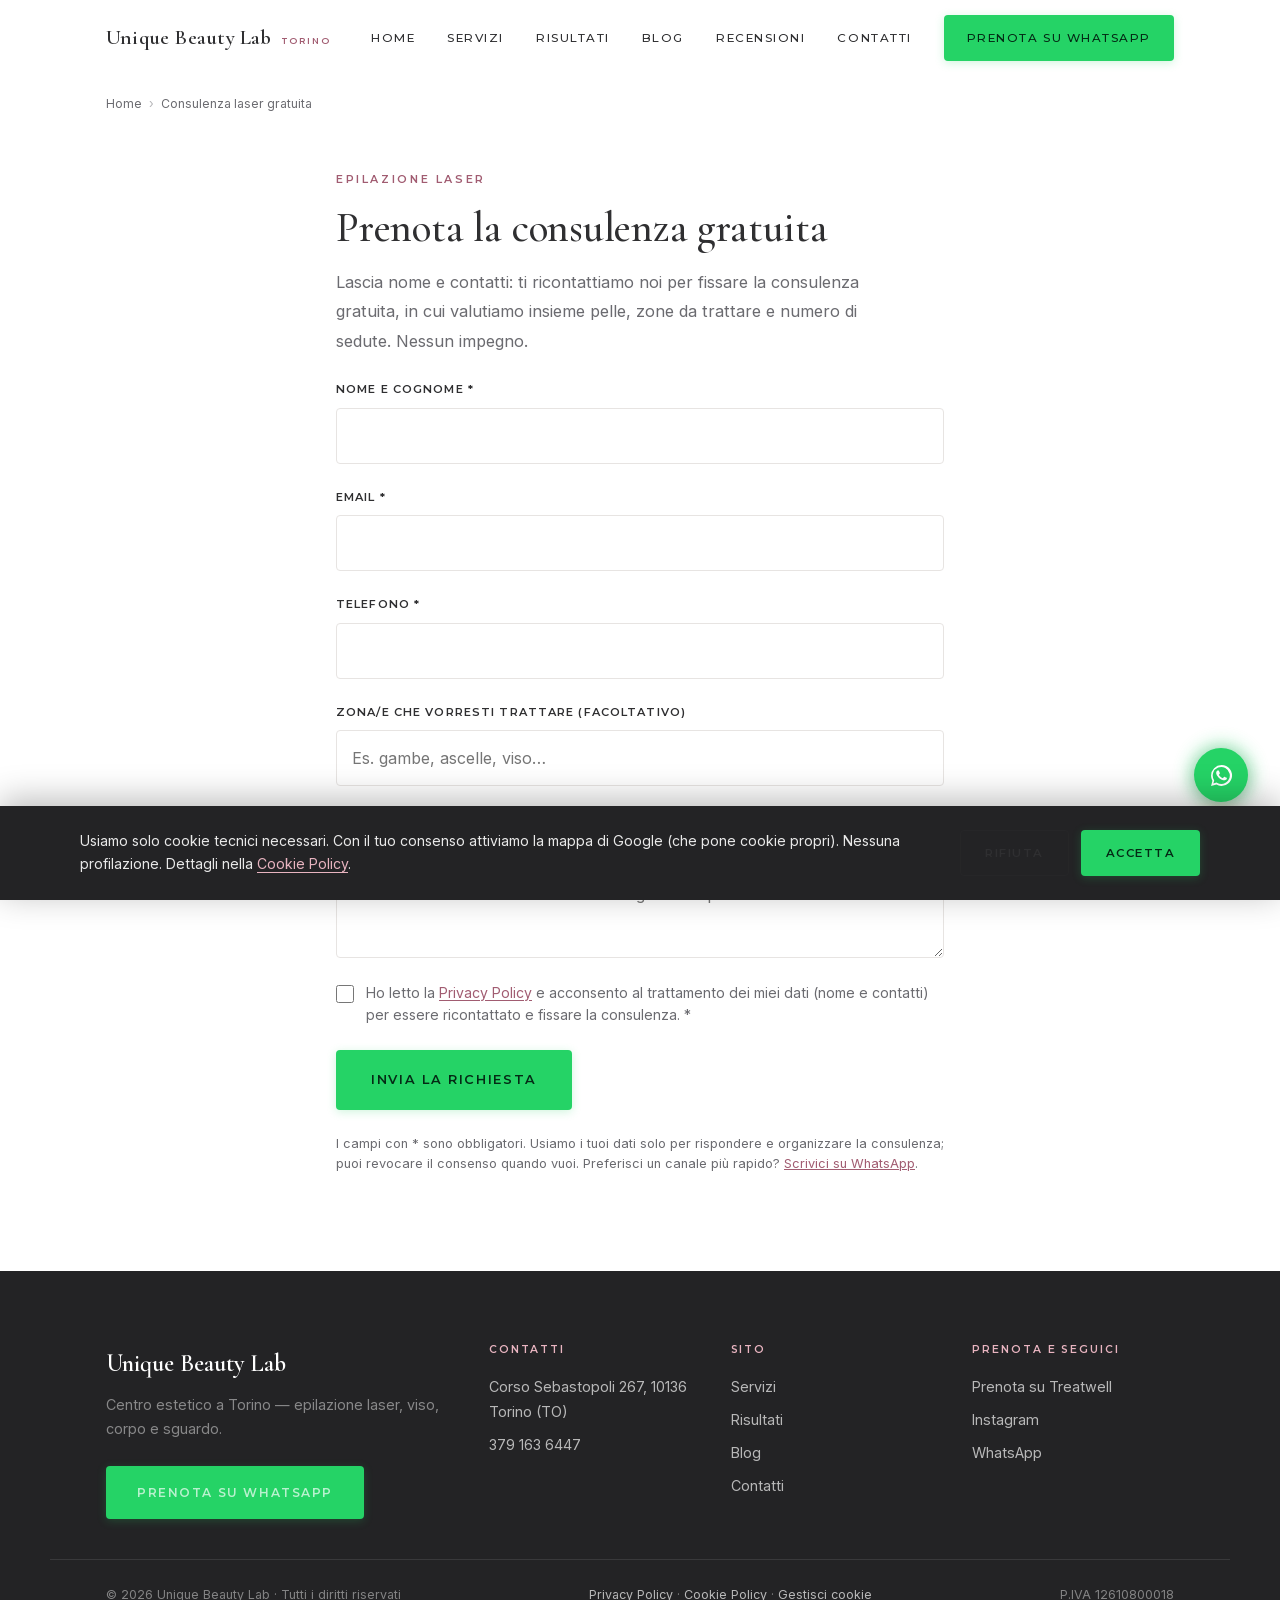
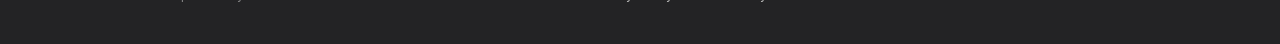
==== consulenza/index.html @ c1a34103 "Primo commit sito Unique Beauty Lab" ====
<!DOCTYPE html>
<html lang="it">
<head>
<meta charset="UTF-8">
<meta name="viewport" content="width=device-width, initial-scale=1.0">

<title>Prenota la consulenza laser gratuita | Unique Beauty Lab Torino</title>
<meta name="description" content="Compila il modulo per prenotare la tua consulenza laser gratuita da Unique Beauty Lab a Torino: lasci nome e contatti, ti richiamiamo noi. Nessun impegno.">
<link rel="canonical" href="https://frolicking-pony-29cc7a.netlify.app/consulenza/">
<meta name="robots" content="index, follow">
<meta name="theme-color" content="#FBFAF9">

<link rel="icon" href="/favicon.svg" type="image/svg+xml">
<link rel="stylesheet" href="/assets/fonts/fonts.css">
<link rel="stylesheet" href="/assets/css/style.css">
</head>
<body>

<!-- ===================== HEADER ===================== -->
<header class="header" id="header">
  <div class="contenitore header-interno">
    <a href="/" class="logo">Unique Beauty Lab<span class="logo-marchio">Torino</span></a>
    <nav class="nav" id="nav-principale" aria-label="Navigazione principale">
      <a href="/">Home</a>
      <a href="/#servizi">Servizi</a>
      <a href="/prima-e-dopo.html">Risultati</a>
      <a href="/blog.html">Blog</a>
      <a href="/#recensioni">Recensioni</a>
      <a href="/#contatti">Contatti</a>
      <a class="bottone bottone-wa nav-cta" href="https://wa.me/393791636447"
         data-wa="appuntamento" target="_blank" rel="noopener">Prenota su WhatsApp</a>
    </nav>
    <button class="menu-toggle" id="menu-toggle" aria-expanded="false" aria-label="Apri menu" aria-controls="nav-principale">
      <span></span><span></span><span></span>
    </button>
  </div>
</header>

<main>
  <div class="contenitore">
    <nav class="briciole" aria-label="Percorso di navigazione">
      <a href="/">Home</a><span>›</span>Consulenza laser gratuita
    </nav>
  </div>

  <div class="contenitore-stretto legale-testa">
    <span class="sopratitolo">Epilazione laser</span>
    <h1>Prenota la consulenza gratuita</h1>
    <p class="testo-guida" style="margin-top:var(--sp-4)">Lascia nome e contatti: ti ricontattiamo noi per fissare la consulenza gratuita, in cui valutiamo insieme pelle, zone da trattare e numero di sedute. Nessun impegno.</p>
  </div>

  <div class="contenitore-stretto" style="padding-bottom:var(--sp-10)">

    <!-- Netlify Forms: le richieste arrivano nella dashboard Netlify → Forms.
         data-netlify + form-name + honeypot 'bot-field' contro lo spam. -->
    <form class="form-consulenza" name="consulenza-laser" method="POST"
          data-netlify="true" netlify-honeypot="bot-field" action="/consulenza/grazie/">
      <input type="hidden" name="form-name" value="consulenza-laser">
      <p hidden aria-hidden="true">
        <label>Non compilare questo campo: <input name="bot-field"></label>
      </p>

      <label class="campo">
        <span>Nome e cognome *</span>
        <input type="text" name="nome" autocomplete="name" required>
      </label>

      <label class="campo">
        <span>Email *</span>
        <input type="email" name="email" autocomplete="email" required>
      </label>

      <label class="campo">
        <span>Telefono *</span>
        <input type="tel" name="telefono" autocomplete="tel" required>
      </label>

      <label class="campo">
        <span>Zona/e che vorresti trattare (facoltativo)</span>
        <input type="text" name="zona" placeholder="Es. gambe, ascelle, viso…">
      </label>

      <label class="campo">
        <span>Messaggio (facoltativo)</span>
        <textarea name="messaggio" placeholder="Scrivici pure eventuali domande. Ti chiediamo di non inserire qui informazioni sulla tua salute: le raccogliamo di persona in consulenza."></textarea>
      </label>

      <label class="consenso-check">
        <input type="checkbox" name="consenso" required>
        <span>Ho letto la <a href="/privacy/" target="_blank" rel="noopener">Privacy Policy</a> e acconsento al trattamento dei miei dati (nome e contatti) per essere ricontattato e fissare la consulenza. *</span>
      </label>

      <div>
        <button class="bottone bottone-wa bottone-grande" type="submit">Invia la richiesta</button>
      </div>

      <p class="form-nota">I campi con * sono obbligatori. Usiamo i tuoi dati solo per rispondere e organizzare la consulenza; puoi revocare il consenso quando vuoi. Preferisci un canale più rapido? <a href="https://wa.me/393791636447" data-wa="consulenza" target="_blank" rel="noopener" style="color:var(--rosa-testo)">Scrivici su WhatsApp</a>.</p>
    </form>
  </div>
</main>

<!-- ===================== FOOTER ===================== -->
<footer class="footer">
  <div class="contenitore footer-griglia">
    <div class="footer-colonna">
      <p class="footer-logo">Unique Beauty Lab</p>
      <p class="footer-nota">Centro estetico a Torino — epilazione laser, viso, corpo e sguardo.</p>
      <a class="bottone bottone-wa" href="https://wa.me/393791636447"
         data-wa="appuntamento" target="_blank" rel="noopener">Prenota su WhatsApp</a>
    </div>
    <div class="footer-colonna">
      <h4>Contatti</h4>
      <p data-testo-indirizzo>Corso Sebastopoli 267, 10136 Torino (TO)</p>
      <p><a href="tel:+393791636447" data-tel data-testo-tel>379 163 6447</a></p>
    </div>
    <div class="footer-colonna">
      <h4>Sito</h4>
      <ul>
        <li><a href="/#servizi">Servizi</a></li>
        <li><a href="/prima-e-dopo.html">Risultati</a></li>
        <li><a href="/blog.html">Blog</a></li>
        <li><a href="/#contatti">Contatti</a></li>
      </ul>
    </div>
    <div class="footer-colonna">
      <h4>Prenota e seguici</h4>
      <ul>
        <li><a href="https://www.treatwell.it/salone/unique-beauty-lab/" data-tw target="_blank" rel="noopener">Prenota su Treatwell</a></li>
        <li><a href="https://www.instagram.com/unique_beauty.lab/" data-ig target="_blank" rel="noopener">Instagram</a></li>
        <li><a href="https://wa.me/393791636447" data-wa="generico" target="_blank" rel="noopener">WhatsApp</a></li>
      </ul>
    </div>
  </div>
  <div class="contenitore footer-fondo">
    <p>© <span data-anno>2026</span> Unique Beauty Lab · Tutti i diritti riservati</p>
    <p class="footer-legale">
      <a href="/privacy/">Privacy Policy</a> · <a href="/cookie/">Cookie Policy</a> · <a href="#" data-gestisci-cookie>Gestisci cookie</a>
    </p>
    <p data-testo-piva>P.IVA 12610800018</p>
  </div>
</footer>

<script src="/assets/js/site-data.js"></script>
<script src="/assets/js/components.js"></script>
</body>
</html>
---- assets/fonts/fonts.css ----
/* ============================================================
   Font self-hosted (Google Fonts) — solo subset latin + latin-ext
   Serviti localmente per non trasferire l'IP dell'utente a Google.
   ============================================================ */

@font-face {
  font-family: 'Cormorant Garamond';
  font-style: italic;
  font-weight: 400;
  font-display: swap;
  src: url('/assets/fonts/cormorant-garamond-400-italic-latin-ext.woff2') format('woff2');
  unicode-range: U+0100-02BA, U+02BD-02C5, U+02C7-02CC, U+02CE-02D7, U+02DD-02FF, U+0304, U+0308, U+0329, U+1D00-1DBF, U+1E00-1E9F, U+1EF2-1EFF, U+2020, U+20A0-20AB, U+20AD-20C0, U+2113, U+2C60-2C7F, U+A720-A7FF;
}

@font-face {
  font-family: 'Cormorant Garamond';
  font-style: italic;
  font-weight: 400;
  font-display: swap;
  src: url('/assets/fonts/cormorant-garamond-400-italic-latin.woff2') format('woff2');
  unicode-range: U+0000-00FF, U+0131, U+0152-0153, U+02BB-02BC, U+02C6, U+02DA, U+02DC, U+0304, U+0308, U+0329, U+2000-206F, U+20AC, U+2122, U+2191, U+2193, U+2212, U+2215, U+FEFF, U+FFFD;
}

@font-face {
  font-family: 'Cormorant Garamond';
  font-style: normal;
  font-weight: 400;
  font-display: swap;
  src: url('/assets/fonts/cormorant-garamond-400-normal-latin-ext.woff2') format('woff2');
  unicode-range: U+0100-02BA, U+02BD-02C5, U+02C7-02CC, U+02CE-02D7, U+02DD-02FF, U+0304, U+0308, U+0329, U+1D00-1DBF, U+1E00-1E9F, U+1EF2-1EFF, U+2020, U+20A0-20AB, U+20AD-20C0, U+2113, U+2C60-2C7F, U+A720-A7FF;
}

@font-face {
  font-family: 'Cormorant Garamond';
  font-style: normal;
  font-weight: 400;
  font-display: swap;
  src: url('/assets/fonts/cormorant-garamond-400-normal-latin.woff2') format('woff2');
  unicode-range: U+0000-00FF, U+0131, U+0152-0153, U+02BB-02BC, U+02C6, U+02DA, U+02DC, U+0304, U+0308, U+0329, U+2000-206F, U+20AC, U+2122, U+2191, U+2193, U+2212, U+2215, U+FEFF, U+FFFD;
}

@font-face {
  font-family: 'Cormorant Garamond';
  font-style: normal;
  font-weight: 500;
  font-display: swap;
  src: url('/assets/fonts/cormorant-garamond-500-normal-latin-ext.woff2') format('woff2');
  unicode-range: U+0100-02BA, U+02BD-02C5, U+02C7-02CC, U+02CE-02D7, U+02DD-02FF, U+0304, U+0308, U+0329, U+1D00-1DBF, U+1E00-1E9F, U+1EF2-1EFF, U+2020, U+20A0-20AB, U+20AD-20C0, U+2113, U+2C60-2C7F, U+A720-A7FF;
}

@font-face {
  font-family: 'Cormorant Garamond';
  font-style: normal;
  font-weight: 500;
  font-display: swap;
  src: url('/assets/fonts/cormorant-garamond-500-normal-latin.woff2') format('woff2');
  unicode-range: U+0000-00FF, U+0131, U+0152-0153, U+02BB-02BC, U+02C6, U+02DA, U+02DC, U+0304, U+0308, U+0329, U+2000-206F, U+20AC, U+2122, U+2191, U+2193, U+2212, U+2215, U+FEFF, U+FFFD;
}

@font-face {
  font-family: 'Cormorant Garamond';
  font-style: normal;
  font-weight: 600;
  font-display: swap;
  src: url('/assets/fonts/cormorant-garamond-600-normal-latin-ext.woff2') format('woff2');
  unicode-range: U+0100-02BA, U+02BD-02C5, U+02C7-02CC, U+02CE-02D7, U+02DD-02FF, U+0304, U+0308, U+0329, U+1D00-1DBF, U+1E00-1E9F, U+1EF2-1EFF, U+2020, U+20A0-20AB, U+20AD-20C0, U+2113, U+2C60-2C7F, U+A720-A7FF;
}

@font-face {
  font-family: 'Cormorant Garamond';
  font-style: normal;
  font-weight: 600;
  font-display: swap;
  src: url('/assets/fonts/cormorant-garamond-600-normal-latin.woff2') format('woff2');
  unicode-range: U+0000-00FF, U+0131, U+0152-0153, U+02BB-02BC, U+02C6, U+02DA, U+02DC, U+0304, U+0308, U+0329, U+2000-206F, U+20AC, U+2122, U+2191, U+2193, U+2212, U+2215, U+FEFF, U+FFFD;
}

@font-face {
  font-family: 'Inter';
  font-style: normal;
  font-weight: 400;
  font-display: swap;
  src: url('/assets/fonts/inter-400-normal-latin-ext.woff2') format('woff2');
  unicode-range: U+0100-02BA, U+02BD-02C5, U+02C7-02CC, U+02CE-02D7, U+02DD-02FF, U+0304, U+0308, U+0329, U+1D00-1DBF, U+1E00-1E9F, U+1EF2-1EFF, U+2020, U+20A0-20AB, U+20AD-20C0, U+2113, U+2C60-2C7F, U+A720-A7FF;
}

@font-face {
  font-family: 'Inter';
  font-style: normal;
  font-weight: 400;
  font-display: swap;
  src: url('/assets/fonts/inter-400-normal-latin.woff2') format('woff2');
  unicode-range: U+0000-00FF, U+0131, U+0152-0153, U+02BB-02BC, U+02C6, U+02DA, U+02DC, U+0304, U+0308, U+0329, U+2000-206F, U+20AC, U+2122, U+2191, U+2193, U+2212, U+2215, U+FEFF, U+FFFD;
}

@font-face {
  font-family: 'Inter';
  font-style: normal;
  font-weight: 500;
  font-display: swap;
  src: url('/assets/fonts/inter-500-normal-latin-ext.woff2') format('woff2');
  unicode-range: U+0100-02BA, U+02BD-02C5, U+02C7-02CC, U+02CE-02D7, U+02DD-02FF, U+0304, U+0308, U+0329, U+1D00-1DBF, U+1E00-1E9F, U+1EF2-1EFF, U+2020, U+20A0-20AB, U+20AD-20C0, U+2113, U+2C60-2C7F, U+A720-A7FF;
}

@font-face {
  font-family: 'Inter';
  font-style: normal;
  font-weight: 500;
  font-display: swap;
  src: url('/assets/fonts/inter-500-normal-latin.woff2') format('woff2');
  unicode-range: U+0000-00FF, U+0131, U+0152-0153, U+02BB-02BC, U+02C6, U+02DA, U+02DC, U+0304, U+0308, U+0329, U+2000-206F, U+20AC, U+2122, U+2191, U+2193, U+2212, U+2215, U+FEFF, U+FFFD;
}

@font-face {
  font-family: 'Inter';
  font-style: normal;
  font-weight: 600;
  font-display: swap;
  src: url('/assets/fonts/inter-600-normal-latin-ext.woff2') format('woff2');
  unicode-range: U+0100-02BA, U+02BD-02C5, U+02C7-02CC, U+02CE-02D7, U+02DD-02FF, U+0304, U+0308, U+0329, U+1D00-1DBF, U+1E00-1E9F, U+1EF2-1EFF, U+2020, U+20A0-20AB, U+20AD-20C0, U+2113, U+2C60-2C7F, U+A720-A7FF;
}

@font-face {
  font-family: 'Inter';
  font-style: normal;
  font-weight: 600;
  font-display: swap;
  src: url('/assets/fonts/inter-600-normal-latin.woff2') format('woff2');
  unicode-range: U+0000-00FF, U+0131, U+0152-0153, U+02BB-02BC, U+02C6, U+02DA, U+02DC, U+0304, U+0308, U+0329, U+2000-206F, U+20AC, U+2122, U+2191, U+2193, U+2212, U+2215, U+FEFF, U+FFFD;
}

@font-face {
  font-family: 'Montserrat';
  font-style: normal;
  font-weight: 500;
  font-display: swap;
  src: url('/assets/fonts/montserrat-500-normal-latin-ext.woff2') format('woff2');
  unicode-range: U+0100-02BA, U+02BD-02C5, U+02C7-02CC, U+02CE-02D7, U+02DD-02FF, U+0304, U+0308, U+0329, U+1D00-1DBF, U+1E00-1E9F, U+1EF2-1EFF, U+2020, U+20A0-20AB, U+20AD-20C0, U+2113, U+2C60-2C7F, U+A720-A7FF;
}

@font-face {
  font-family: 'Montserrat';
  font-style: normal;
  font-weight: 500;
  font-display: swap;
  src: url('/assets/fonts/montserrat-500-normal-latin.woff2') format('woff2');
  unicode-range: U+0000-00FF, U+0131, U+0152-0153, U+02BB-02BC, U+02C6, U+02DA, U+02DC, U+0304, U+0308, U+0329, U+2000-206F, U+20AC, U+2122, U+2191, U+2193, U+2212, U+2215, U+FEFF, U+FFFD;
}

@font-face {
  font-family: 'Montserrat';
  font-style: normal;
  font-weight: 600;
  font-display: swap;
  src: url('/assets/fonts/montserrat-600-normal-latin-ext.woff2') format('woff2');
  unicode-range: U+0100-02BA, U+02BD-02C5, U+02C7-02CC, U+02CE-02D7, U+02DD-02FF, U+0304, U+0308, U+0329, U+1D00-1DBF, U+1E00-1E9F, U+1EF2-1EFF, U+2020, U+20A0-20AB, U+20AD-20C0, U+2113, U+2C60-2C7F, U+A720-A7FF;
}

@font-face {
  font-family: 'Montserrat';
  font-style: normal;
  font-weight: 600;
  font-display: swap;
  src: url('/assets/fonts/montserrat-600-normal-latin.woff2') format('woff2');
  unicode-range: U+0000-00FF, U+0131, U+0152-0153, U+02BB-02BC, U+02C6, U+02DA, U+02DC, U+0304, U+0308, U+0329, U+2000-206F, U+20AC, U+2122, U+2191, U+2193, U+2212, U+2215, U+FEFF, U+FFFD;
}

@font-face {
  font-family: 'Montserrat';
  font-style: normal;
  font-weight: 700;
  font-display: swap;
  src: url('/assets/fonts/montserrat-700-normal-latin-ext.woff2') format('woff2');
  unicode-range: U+0100-02BA, U+02BD-02C5, U+02C7-02CC, U+02CE-02D7, U+02DD-02FF, U+0304, U+0308, U+0329, U+1D00-1DBF, U+1E00-1E9F, U+1EF2-1EFF, U+2020, U+20A0-20AB, U+20AD-20C0, U+2113, U+2C60-2C7F, U+A720-A7FF;
}

@font-face {
  font-family: 'Montserrat';
  font-style: normal;
  font-weight: 700;
  font-display: swap;
  src: url('/assets/fonts/montserrat-700-normal-latin.woff2') format('woff2');
  unicode-range: U+0000-00FF, U+0131, U+0152-0153, U+02BB-02BC, U+02C6, U+02DA, U+02DC, U+0304, U+0308, U+0329, U+2000-206F, U+20AC, U+2122, U+2191, U+2193, U+2212, U+2215, U+FEFF, U+FFFD;
}
---- assets/css/style.css ----
/* ============================================================
   UNIQUE BEAUTY LAB — style.css
   ------------------------------------------------------------
   Identità: editoriale e geometrica, rosa cipria su bianco.
   Raffinata con: titoli serif ad alto contrasto, spaziature
   generose, ombre morbide e micro-interazioni discrete.

   INDICE
   01. Design tokens
   02. Reset e basi
   03. Tipografia
   04. Layout e utilità
   05. Bottoni e CTA
   06. Header e navigazione
   07. Hero
   08. Fasce CTA e banner
   09. Servizi (accordion)
   10. Consulenza laser
   11. Recensioni
   12. Gallery, confronti, slider e lightbox
   13. Blog
   14. Contatti
   15. Footer
   16. Flottanti e barra mobile
   17. Animazioni
   18. Media query
   ============================================================ */

/* ============================================================
   01. DESIGN TOKENS
   ============================================================ */
:root {
  /* --- Colore --- */
  --rosa: #E8B4C0;            /* accento: riempimenti e decori   */
  --rosa-scuro: #D08FA1;      /* bordi e stati hover              */
  --rosa-testo: #A15C71;      /* testo su bianco: contrasto 4,9:1 */
  --rosa-tenue: #FAF2F4;      /* fondi molto chiari               */
  --rosa-velo: #F3E3E7;       /* separatori tinta rosa            */

  --bianco: #FFFFFF;
  --avorio: #FBFAF9;          /* bianco caldo: più elegante del grigio */
  --grigio-bg: #F5F4F3;
  --linea: #E7E4E2;

  --testo: #2F2F31;           /* più profondo: aumenta il contrasto */
  --testo-soft: #6B6B70;
  --scuro: #232325;

  --wa: #25D366;
  --wa-scuro: #1DA851;
  --wa-testo: #042A15;

  /* --- Tipografia --- */
  --font-display: "Cormorant Garamond", Georgia, serif;
  --font-label:   "Montserrat", system-ui, sans-serif;
  --font-corpo:   "Inter", system-ui, -apple-system, sans-serif;

  /* --- Spaziature (scala coerente) --- */
  --sp-1: 4px;   --sp-2: 8px;   --sp-3: 12px;  --sp-4: 16px;
  --sp-5: 24px;  --sp-6: 32px;  --sp-7: 40px;  --sp-8: 56px;
  --sp-9: 72px;  --sp-10: 96px; --sp-11: 128px;

  --pad-sezione: var(--sp-9);      /* respiro verticale sezioni */
  --pad-lato: var(--sp-5);         /* respiro laterale          */
  --gap-card: 20px;

  /* --- Forma --- */
  --r-xs: 2px;    /* badge, dettagli    */
  --r-sm: 4px;    /* bottoni, card      */
  --r-md: 8px;    /* immagini, pannelli */
  --r-lg: 14px;   /* lightbox           */

  /* --- Ombre: molto morbide, mai marcate --- */
  --ombra-1: 0 1px 2px rgba(35,35,37,.04), 0 4px 16px rgba(35,35,37,.05);
  --ombra-2: 0 2px 6px rgba(35,35,37,.06), 0 14px 36px rgba(35,35,37,.09);
  --ombra-3: 0 24px 70px rgba(35,35,37,.28);

  /* --- Movimento --- */
  --curva: cubic-bezier(.22,.61,.36,1);
  --veloce: .22s var(--curva);
  --medio: .38s var(--curva);

  --altezza-header: 68px;
}

/* ============================================================
   02. RESET E BASI
   ============================================================ */
*, *::before, *::after { box-sizing: border-box; margin: 0; padding: 0; }

html {
  scroll-behavior: smooth;
  scroll-padding-top: calc(var(--altezza-header) + 16px);
  -webkit-text-size-adjust: 100%;
}

body {
  font-family: var(--font-corpo);
  font-size: 1rem;
  line-height: 1.75;              /* più aria fra le righe */
  color: var(--testo);
  background: var(--bianco);
  -webkit-font-smoothing: antialiased;
  text-rendering: optimizeLegibility;
  padding-bottom: 62px;           /* spazio barra mobile */
  overflow-x: hidden;
}

img, svg, iframe, picture { display: block; max-width: 100%; }
img { height: auto; }
picture { width: 100%; }
a { color: inherit; }
button { font: inherit; color: inherit; background: none; border: 0; cursor: pointer; }
::selection { background: var(--rosa); color: var(--scuro); }

/* Focus visibile e coerente su tutto il sito */
a:focus-visible, button:focus-visible, [tabindex]:focus-visible {
  outline: 2px solid var(--rosa-testo);
  outline-offset: 3px;
  border-radius: var(--r-xs);
}

/* ============================================================
   03. TIPOGRAFIA
   ============================================================ */

/* Titoli display: serif ad alto contrasto = eleganza immediata.
   Restano geometrici grazie a interlinea stretta e tracking ridotto. */
.titolo-display,
h1, h2 {
  font-family: var(--font-display);
  font-weight: 500;
  line-height: 1.12;
  letter-spacing: -0.005em;
  color: var(--testo);
}

h1 { font-size: clamp(2.4rem, 10vw, 3.6rem); }
h2 { font-size: clamp(1.9rem, 7vw, 2.6rem); }

/* Titoli di servizio / etichette: restano Montserrat maiuscolo,
   è la cifra riconoscibile del brand. */
h3, h4 {
  font-family: var(--font-label);
  font-weight: 600;
  text-transform: uppercase;
  letter-spacing: 0.1em;
  line-height: 1.4;
}
h3 { font-size: 0.9rem; }
h4 { font-size: 0.72rem; }

.sopratitolo {
  display: block;
  font-family: var(--font-label);
  font-size: 0.68rem;
  font-weight: 600;
  text-transform: uppercase;
  letter-spacing: 0.24em;
  color: var(--rosa-testo);
  margin-bottom: var(--sp-4);
}

p { margin-bottom: 1.1em; }
p:last-child { margin-bottom: 0; }

.testo-guida {                    /* paragrafo introduttivo sezione */
  color: var(--testo-soft);
  font-size: 1.02rem;
  line-height: 1.8;
  max-width: 58ch;
}

/* ============================================================
   04. LAYOUT E UTILITÀ
   ============================================================ */
.contenitore {
  width: 100%;
  max-width: 1180px;
  margin-inline: auto;
  padding-inline: var(--pad-lato);
}
.contenitore-stretto {
  width: 100%;
  max-width: 720px;
  margin-inline: auto;
  padding-inline: var(--pad-lato);
}

.sezione { padding-block: var(--pad-sezione); }
.sezione-avorio { background: var(--avorio); }
.sezione-grigia { background: var(--grigio-bg); }
.sezione-rosa   { background: var(--rosa-tenue); }

/* Intestazione di sezione */
.sezione-testa {
  text-align: center;
  max-width: 620px;
  margin: 0 auto var(--sp-8);
}
.sezione-testa .filetto {
  display: block;
  width: 40px; height: 1px;
  background: var(--rosa-scuro);
  margin: var(--sp-5) auto 0;
}
.sezione-testa .testo-guida { margin-inline: auto; }
.sezione-testa h1 + .testo-guida,
.sezione-testa h2 + .testo-guida { margin-top: var(--sp-5); }

.sezione-azione { text-align: center; margin-top: var(--sp-8); }
.testo-centro { text-align: center; }

.solo-lettori-schermo {
  position: absolute; width: 1px; height: 1px;
  padding: 0; margin: -1px; overflow: hidden;
  clip: rect(0,0,0,0); white-space: nowrap; border: 0;
}

/* ============================================================
   05. BOTTONI E CTA
   ============================================================ */
.bottone {
  --glow: transparent;
  position: relative;
  display: inline-flex;
  align-items: center;
  justify-content: center;
  gap: var(--sp-2);
  min-height: 52px;                /* tap target generoso */
  padding: 15px 30px;
  border: 1px solid transparent;
  border-radius: var(--r-sm);
  font-family: var(--font-label);
  font-size: 0.76rem;
  font-weight: 600;
  text-transform: uppercase;
  letter-spacing: 0.13em;
  text-align: center;
  text-decoration: none;
  cursor: pointer;
  transition: background-color var(--veloce), color var(--veloce),
              border-color var(--veloce), box-shadow var(--medio),
              transform var(--veloce);
}
.bottone:hover { transform: translateY(-2px); }
.bottone:active { transform: translateY(0); transition-duration: .08s; }
.bottone svg { width: 17px; height: 17px; flex-shrink: 0; }

/* CTA principale: WhatsApp. Glow verde molto delicato, solo in hover. */
.bottone-wa {
  background: var(--wa);
  color: var(--wa-testo);
  box-shadow: 0 2px 10px rgba(37,211,102,.22);
}
.bottone-wa:hover {
  background: var(--wa-scuro);
  color: var(--bianco);
  box-shadow: 0 6px 22px rgba(37,211,102,.38);
}

/* CTA rosa: azioni secondarie di rilievo */
.bottone-rosa {
  background: var(--rosa);
  color: var(--scuro);
  box-shadow: 0 2px 10px rgba(208,143,161,.24);
}
.bottone-rosa:hover {
  background: var(--rosa-scuro);
  color: var(--bianco);
  box-shadow: 0 6px 22px rgba(208,143,161,.36);
}

/* CTA discreta: contorno sottile */
.bottone-contorno {
  border-color: rgba(47,47,49,.28);
  color: var(--testo);
  background: transparent;
}
.bottone-contorno:hover {
  border-color: var(--testo);
  background: var(--testo);
  color: var(--bianco);
}

/* Varianti su fondo scuro */
.su-scuro .bottone-contorno { border-color: rgba(255,255,255,.34); color: #F0EFEE; }
.su-scuro .bottone-contorno:hover { background: var(--bianco); color: var(--scuro); border-color: var(--bianco); }

.bottone-grande { min-height: 58px; padding: 18px 34px; font-size: 0.8rem; }

/* Link testuale con freccia animata */
.link-freccia {
  display: inline-flex;
  align-items: center;
  gap: var(--sp-2);
  font-family: var(--font-label);
  font-size: 0.72rem;
  font-weight: 600;
  text-transform: uppercase;
  letter-spacing: 0.13em;
  text-decoration: none;
  color: var(--rosa-testo);
  padding-block: var(--sp-1);
  transition: color var(--veloce), gap var(--veloce);
}
.link-freccia::after { content: "→"; transition: transform var(--veloce); }
.link-freccia:hover { color: var(--testo); gap: var(--sp-3); }
.link-freccia:hover::after { transform: translateX(2px); }

/* Gruppi di CTA: stessa larghezza affiancati, a piena riga se vanno a capo */
.gruppo-cta { display: flex; flex-wrap: wrap; gap: var(--sp-3); }
.gruppo-cta-centro { justify-content: center; }
.gruppo-cta > .bottone { flex: 1 1 240px; }

/* ============================================================
   06. HEADER E NAVIGAZIONE
   ============================================================ */
.header {
  position: sticky;
  top: 0;
  z-index: 100;
  background: rgba(255,255,255,.88);
  backdrop-filter: saturate(160%) blur(14px);
  -webkit-backdrop-filter: saturate(160%) blur(14px);
  border-bottom: 1px solid transparent;
  transition: border-color var(--medio), box-shadow var(--medio), background var(--medio);
}
.header.scrollato {
  border-bottom-color: var(--linea);
  box-shadow: 0 1px 20px rgba(35,35,37,.06);
  background: rgba(255,255,255,.94);
}

.header-interno {
  display: flex;
  align-items: center;
  justify-content: space-between;
  height: var(--altezza-header);
  gap: var(--sp-4);
}

.logo {
  display: inline-flex;
  align-items: baseline;
  gap: 9px;
  font-family: var(--font-display);
  font-size: 1.32rem;
  font-weight: 600;
  letter-spacing: .01em;
  text-decoration: none;
  white-space: nowrap;
  line-height: 1;
}
.logo .logo-marchio {
  font-family: var(--font-label);
  font-size: 0.56rem;
  font-weight: 600;
  text-transform: uppercase;
  letter-spacing: .2em;
  color: var(--rosa-testo);
}

.nav {
  position: fixed;
  inset: var(--altezza-header) 0 0 0;
  background: var(--bianco);
  display: flex;
  flex-direction: column;
  gap: var(--sp-1);
  padding: var(--sp-6) var(--pad-lato) var(--sp-8);
  transform: translateY(-8px);
  opacity: 0;
  visibility: hidden;
  overflow-y: auto;
  transition: opacity var(--medio), transform var(--medio), visibility var(--medio);
}
.menu-aperto { overflow: hidden; }
.menu-aperto .nav { opacity: 1; visibility: visible; transform: none; }

.nav a {
  font-family: var(--font-label);
  font-size: 0.84rem;
  font-weight: 500;
  text-transform: uppercase;
  letter-spacing: 0.14em;
  text-decoration: none;
  padding: 16px 0;
  border-bottom: 1px solid var(--linea);
  transition: color var(--veloce);
}
.nav a:hover, .nav a[aria-current="page"] { color: var(--rosa-testo); }
.nav .nav-cta { margin-top: var(--sp-6); border-bottom: 0; }

.menu-toggle {
  display: grid;
  place-content: center;
  gap: 6px;
  width: 46px; height: 46px;
  margin-right: -10px;
}
.menu-toggle span {
  display: block;
  width: 22px; height: 1.5px;
  background: var(--testo);
  transition: transform var(--medio), opacity var(--veloce);
}
.menu-aperto .menu-toggle span:nth-child(1) { transform: translateY(7.5px) rotate(45deg); }
.menu-aperto .menu-toggle span:nth-child(2) { opacity: 0; }
.menu-aperto .menu-toggle span:nth-child(3) { transform: translateY(-7.5px) rotate(-45deg); }

/* ============================================================
   07. HERO
   ------------------------------------------------------------
   Mobile : immagine a tutta larghezza con velatura elegante,
            messaggio subito leggibile e altezza contenuta.
   Desktop: impaginazione editoriale su due colonne.
   ============================================================ */
/* overflow: hidden → l'immagine (in position:absolute) resta sempre
   dentro la hero e non può sconfinare nella sezione sottostante. */
.hero { position: relative; background: var(--avorio); overflow: hidden; }

.hero-media {
  position: absolute;
  inset: 0;
  z-index: 0;
}
.hero-media img {
  width: 100%; height: 100%;
  object-fit: cover;
  object-position: 60% 30%;
}
/* Velatura: scurisce quanto basta per il testo, senza spegnere la foto */
.hero-media::after {
  content: "";
  position: absolute;
  inset: 0;
  background:
    linear-gradient(180deg, rgba(24,20,21,.62) 0%, rgba(24,20,21,.48) 45%, rgba(24,20,21,.78) 100%);
}

/* Altezza contenuta su mobile: la CTA principale deve restare
   visibile senza scorrere, sopra la barra fissa in basso. */
.hero-interno {
  position: relative;
  z-index: 1;
  display: grid;
  align-content: center;
  min-height: 68svh;
  padding-block: var(--sp-7) var(--sp-8);
  color: var(--bianco);
}
.hero .sopratitolo { color: var(--rosa); }
.hero-titolo {
  color: var(--bianco);
  font-size: clamp(2.6rem, 12vw, 4rem);
  font-weight: 500;
  max-width: 14ch;
}
.hero-tagline {
  margin-top: var(--sp-4);
  font-size: 1rem;
  line-height: 1.65;
  color: rgba(255,255,255,.92);
  max-width: 40ch;
}

.hero-badge {
  display: flex;
  flex-wrap: wrap;
  gap: var(--sp-2);
  margin-top: var(--sp-5);
}
/* Fondo scuro velato: le stelline restano leggibili anche
   quando cadono sopra una zona chiara della fotografia. */
.badge-rating {
  display: inline-flex;
  align-items: center;
  gap: 7px;
  font-size: 0.76rem;
  font-weight: 500;
  color: var(--bianco);
  background: rgba(20,17,18,.42);
  border: 1px solid rgba(255,255,255,.3);
  border-radius: var(--r-sm);
  padding: 8px 13px;
  backdrop-filter: blur(8px);
  -webkit-backdrop-filter: blur(8px);
}
.badge-rating .stelle { color: var(--rosa); letter-spacing: .06em; }

.hero-cta { margin-top: var(--sp-6); }
.hero .bottone-contorno { border-color: rgba(255,255,255,.5); color: var(--bianco); }
.hero .bottone-contorno:hover { background: var(--bianco); color: var(--scuro); border-color: var(--bianco); }
.hero-nota {
  margin-top: var(--sp-5);
  font-size: 0.82rem;
  color: rgba(255,255,255,.78);
}

/* ============================================================
   08. FASCE CTA E BANNER
   ============================================================ */
/* La consulenza è un BLOCCO INDIPENDENTE: una card scura arrotondata
   che "galleggia" su una fascia chiara. Così c'è spazio bianco tra hero
   e consulenza e la card non si fonde più con la foto della hero. */
.banner-offerta {
  background: var(--bianco);
  padding-block: var(--sp-8);
}
.banner-interno {
  display: flex;
  flex-direction: column;
  align-items: center;
  gap: var(--sp-5);
  text-align: center;
  padding: var(--sp-8) var(--sp-6);
  background: var(--scuro);
  color: var(--bianco);
  border-radius: var(--r-md);
  box-shadow: var(--ombra-2);
}
.banner-testo { margin: 0; display: flex; flex-direction: column; gap: var(--sp-3); }
.banner-titolo {
  font-family: var(--font-display);
  font-size: clamp(1.7rem, 5vw, 2.2rem);
  font-weight: 500;
  line-height: 1.15;
  color: var(--bianco);
}
.banner-titolo em { font-style: normal; color: var(--rosa); }
.banner-sotto {
  margin: 0;
  font-size: .98rem;
  line-height: 1.7;
  color: rgba(255,255,255,.72);
  max-width: 52ch;
}
.banner-interno .bottone { width: 100%; max-width: 360px; }

/* Fascia CTA ricorrente prima del footer */
.fascia-cta {
  background: var(--rosa-tenue);
  border-block: 1px solid var(--rosa-velo);
  text-align: center;
}
.fascia-cta-interno { padding-block: var(--sp-9); }
.fascia-cta .testo-guida { margin: var(--sp-5) auto var(--sp-7); }

/* ============================================================
   09. SERVIZI (ACCORDION)
   ============================================================ */
.griglia-servizi {
  display: grid;
  grid-template-columns: 1fr;
  gap: var(--gap-card);
  align-items: start;
}

.card-servizio {
  background: var(--bianco);
  border: 1px solid var(--linea);
  border-radius: var(--r-md);
  overflow: hidden;
  box-shadow: var(--ombra-1);
  transition: box-shadow var(--medio), transform var(--medio), border-color var(--medio);
}
.card-servizio:hover {
  box-shadow: var(--ombra-2);
  transform: translateY(-3px);
  border-color: var(--rosa-velo);
}
.card-servizio.aperta {
  box-shadow: var(--ombra-2);
  border-color: var(--rosa-velo);
  transform: none;
}

/* Copertina fotografica: stessa proporzione per tutte le card
   (aspect-ratio fisso + object-fit: cover) → stessa altezza immagine.
   Gli angoli superiori sono arrotondati dall'overflow della card. */
.card-cover {
  position: relative;
  aspect-ratio: 16 / 10;
  overflow: hidden;
  background: var(--avorio);
  cursor: pointer;
}
.card-cover picture { display: block; width: 100%; height: 100%; }
.card-cover img {
  width: 100%;
  height: 100%;
  object-fit: cover;
  transition: transform 1.1s var(--curva);
}
.card-servizio:hover .card-cover img { transform: scale(1.05); }

.card-heading { margin: 0; font: inherit; text-transform: none; letter-spacing: 0; }

/* Icona e titolo sulla prima riga, descrizione a tutta larghezza
   sotto: così il testo non resta schiacciato in una colonna stretta. */
.card-testa {
  display: grid;
  grid-template-columns: auto 1fr auto;
  align-items: center;
  gap: var(--sp-3) var(--sp-4);
  width: 100%;
  padding: var(--sp-5);
  text-align: left;
}
/* Posizionamento per numero di linea: dentro un <button> le aree
   con nome non spannano in modo affidabile. */
.card-icona       { grid-column: 1; grid-row: 1; }
.card-titolo      { grid-column: 2; grid-row: 1; }
.card-piu         { grid-column: 3; grid-row: 1; }
.card-sottotitolo { grid-column: 1 / -1; grid-row: 2; }

/* Icona: cerchio tenue, si accende quando la card è aperta */
.card-icona {
  flex-shrink: 0;
  width: 52px; height: 52px;
  display: grid;
  place-items: center;
  border-radius: 50%;
  background: var(--rosa-tenue);
  color: var(--rosa-testo);
  transition: background var(--medio), color var(--medio), transform var(--medio);
}
.card-icona svg { width: 23px; height: 23px; }
.card-servizio:hover .card-icona { transform: scale(1.06); }
.card-servizio.aperta .card-icona { background: var(--rosa); color: var(--scuro); }

.card-titolo {
  font-family: var(--font-label);
  font-size: 0.84rem;
  font-weight: 600;
  text-transform: uppercase;
  letter-spacing: .12em;
  line-height: 1.4;
}
.card-sottotitolo {
  /* Riserva 2 righe fisse: le card chiuse restano tutte alte uguali
     anche quando la descrizione va a capo su una sola riga. */
  display: -webkit-box;
  -webkit-line-clamp: 2;
  -webkit-box-orient: vertical;
  overflow: hidden;
  min-height: calc(2 * 1.6em);
  font-family: var(--font-corpo);
  font-size: 0.86rem;
  line-height: 1.6;
  font-weight: 400;
  text-transform: none;
  letter-spacing: 0;
  color: var(--testo-soft);
}

/* Indicatore + / − */
.card-piu { position: relative; flex-shrink: 0; width: 15px; height: 15px; }
.card-piu::before, .card-piu::after {
  content: ""; position: absolute; background: var(--testo-soft);
  transition: transform var(--medio), background var(--veloce);
}
.card-piu::before { inset: 7px 0; }
.card-piu::after  { inset: 0 7px; }
.card-servizio.aperta .card-piu::after { transform: scaleY(0); }
.card-servizio.aperta .card-piu::before { background: var(--rosa-testo); }

.card-panel { display: grid; grid-template-rows: 0fr; transition: grid-template-rows var(--medio); }
.panel-interno { overflow: hidden; min-height: 0; }
.card-servizio.aperta .card-panel { grid-template-rows: 1fr; }

.listino {
  list-style: none;
  padding: var(--sp-2) var(--sp-5) 0;
  border-top: 1px solid var(--linea);
}
.tratt-riga {
  display: flex;
  align-items: baseline;
  gap: var(--sp-3);
  padding: 13px 0;
  border-bottom: 1px solid var(--linea);
  font-size: 0.9rem;
}
.tratt-riga:last-child { border-bottom: 0; }
/* Sotto-intestazione di gruppo dentro un listino (es. Viso / Corpo / Uomo) */
.tratt-gruppo {
  margin-top: var(--sp-4);
  padding: 10px 0 7px;
  border-bottom: 1px solid var(--linea);
  font-family: var(--font-label);
  font-size: 0.64rem;
  font-weight: 700;
  text-transform: uppercase;
  letter-spacing: 0.18em;
  color: var(--rosa-testo);
}
.tratt-gruppo:first-child { margin-top: 0; }
.tratt-nome { font-weight: 500; }
.tratt-durata {
  display: inline-block;
  margin-left: var(--sp-2);
  font-size: 0.76rem;
  color: var(--testo-soft);
  white-space: nowrap;
}
.tratt-filo { flex: 1; }
.tratt-prezzo {
  font-family: var(--font-label);
  font-size: 0.86rem;
  font-weight: 600;
  white-space: nowrap;
}
.prezzo-pieno { color: var(--testo-soft); font-weight: 400; margin-right: 5px; }

.tratt-badge {
  display: inline-block;
  margin-left: var(--sp-2);
  padding: 3px 9px;
  border-radius: var(--r-xs);
  background: var(--rosa);
  color: var(--scuro);
  font-family: var(--font-label);
  font-size: 0.58rem;
  font-weight: 700;
  text-transform: uppercase;
  letter-spacing: 0.12em;
  vertical-align: middle;
}
.tratt-evidenza {
  margin: var(--sp-3) 0;
  padding: var(--sp-4);
  background: var(--rosa-tenue);
  border: 1px solid var(--rosa-velo);
  border-radius: var(--r-sm);
}
.tratt-evidenza .tratt-prezzo { color: var(--rosa-testo); }

.listino-azioni {
  display: flex;
  flex-wrap: wrap;
  gap: var(--sp-3);
  margin-top: var(--sp-5);
  padding: var(--sp-5);
  border-top: 1px solid var(--linea);
  background: var(--avorio);
}
.listino-azioni .bottone { flex: 1 1 190px; min-height: 48px; padding: 13px 20px; font-size: 0.7rem; }

/* ============================================================
   10. CONSULENZA LASER
   ============================================================ */
.consulenza { background: var(--scuro); color: #E9E7E6; }
.consulenza-interno { display: grid; gap: var(--sp-8); padding-block: var(--pad-sezione); }
.consulenza h2 { color: var(--bianco); }
.consulenza-evidenza { color: var(--rosa); font-style: italic; }
.consulenza .testo-guida { color: rgba(255,255,255,.72); margin-top: var(--sp-5); }

.consulenza-punti { list-style: none; display: grid; gap: var(--sp-3); margin: var(--sp-7) 0; }
.consulenza-punti li {
  display: flex;
  align-items: flex-start;
  gap: var(--sp-3);
  font-size: 0.94rem;
  color: rgba(255,255,255,.86);
}
.consulenza-punti li::before {
  content: "";
  flex-shrink: 0;
  width: 6px; height: 6px;
  margin-top: 11px;
  border-radius: 50%;
  background: var(--rosa);
}

.consulenza-prezzo {
  display: inline-flex;
  align-items: baseline;
  gap: var(--sp-3);
  padding: var(--sp-4) var(--sp-6);
  margin-bottom: var(--sp-6);
  border: 1px solid rgba(255,255,255,.18);
  border-radius: var(--r-sm);
  background: rgba(255,255,255,.04);
}
.consulenza-prezzo .valore {
  font-family: var(--font-display);
  font-size: 1.9rem;
  font-weight: 600;
  color: var(--rosa);
  line-height: 1;
}
.consulenza-prezzo .etichetta { font-size: .8rem; color: rgba(255,255,255,.6); }

.consulenza-media img {
  aspect-ratio: 4 / 5;
  object-fit: cover;
  border-radius: var(--r-md);
  box-shadow: var(--ombra-3);
}

/* ============================================================
   10-bis. CONOSCI IL TEAM
   Due colonne come la consulenza. Nel codice la foto sta PRIMA
   del testo (ordine mobile: titolo, foto, testo); su desktop
   l'ordine viene invertito con `order` (testo a sinistra).
   ============================================================ */
.team-interno { display: grid; gap: var(--sp-8); }

.team-testo h3 {                 /* stessa resa serif dei titoli blog: caldo, non etichetta */
  font-family: var(--font-display);
  font-size: clamp(1.8rem, 5vw, 2.3rem);
  font-weight: 500;
  line-height: 1.15;
  letter-spacing: -0.005em;
  text-transform: none;
  color: var(--testo);
  margin-bottom: var(--sp-5);
}
.team-testo p {
  color: var(--testo-soft);
  font-size: 1.02rem;
  line-height: 1.85;
  max-width: 60ch;
}
.team-chiusura {                 /* la frase di benvenuto in evidenza */
  margin-top: var(--sp-5);
  color: var(--testo);
  font-weight: 600;
}

.team-media { margin: 0; }
.team-media img {
  width: 100%;
  aspect-ratio: 4 / 5;
  object-fit: cover;
  border-radius: var(--r-md);
  box-shadow: var(--ombra-3);
}

/* ============================================================
   11. RECENSIONI
   ============================================================ */
.rating-riquadri {
  display: flex;
  flex-wrap: wrap;
  justify-content: center;
  gap: var(--sp-4);
  margin-bottom: var(--sp-8);
}
/* Affiancate anche su mobile: due riquadri alti sprecavano
   mezzo schermo e allontanavano le recensioni vere. */
.rating-riquadro {
  flex: 1 1 140px;
  max-width: 280px;
  display: flex;
  flex-direction: column;
  align-items: center;
  gap: 3px;
  padding: var(--sp-5) var(--sp-4);
  background: var(--bianco);
  border: 1px solid var(--linea);
  border-radius: var(--r-md);
  box-shadow: var(--ombra-1);
}
.rating-voto { font-family: var(--font-display); font-size: 2.2rem; font-weight: 600; line-height: 1; }
.rating-stelle { color: var(--rosa-scuro); letter-spacing: .14em; font-size: .82rem; }
.rating-fonte { font-size: .76rem; line-height: 1.5; color: var(--testo-soft); text-align: center; }

.griglia-recensioni { display: grid; grid-template-columns: 1fr; gap: var(--gap-card); }
.card-recensione {
  display: flex;
  flex-direction: column;
  gap: var(--sp-4);
  padding: var(--sp-6);
  background: var(--bianco);
  border: 1px solid var(--linea);
  border-radius: var(--r-md);
  box-shadow: var(--ombra-1);
  transition: box-shadow var(--medio), transform var(--medio);
}
.card-recensione:hover { box-shadow: var(--ombra-2); transform: translateY(-3px); }
.recensione-stelle { color: var(--rosa-scuro); letter-spacing: .18em; font-size: .85rem; }
.recensione-testo {
  font-family: var(--font-display);
  font-size: 1.2rem;
  line-height: 1.55;
  color: var(--testo);
  margin: 0;
}
.recensione-autore {
  margin-top: auto;
  font-family: var(--font-label);
  font-size: .72rem;
  font-weight: 600;
  text-transform: uppercase;
  letter-spacing: .12em;
}
.recensione-autore span { color: var(--testo-soft); font-weight: 400; }

/* ============================================================
   12. GALLERY, CONFRONTI, SLIDER E LIGHTBOX
   ============================================================ */

.blocco-risultati { padding-block: var(--pad-sezione); border-bottom: 1px solid var(--linea); }
.blocco-risultati:nth-of-type(even) { background: var(--avorio); }
.risultati-testa { max-width: 620px; margin-bottom: var(--sp-7); }
.risultati-testa .testo-guida { margin-top: var(--sp-4); }
.risultati-azioni { margin-top: var(--sp-7); }

/* --- Card immagine (confronti e gallery) ---
   Tutte le card condividono la stessa struttura: riquadro immagine a
   rapporto fisso 4:5 + didascalia che occupa lo spazio restante.
   Con la griglia in "stretch" le card di una riga risultano alte
   uguali: nessun effetto masonry. */
.card-media {
  position: relative;
  display: flex;
  flex-direction: column;
  /* niente height:100%: bloccherebbe lo stretch dentro lo slider
     flex del mobile. Ci pensano griglia e slider ad allineare. */
  margin: 0;
  background: var(--bianco);
  border: 1px solid var(--linea);
  border-radius: var(--r-md);
  overflow: hidden;
  box-shadow: var(--ombra-1);
  transition: box-shadow var(--medio), transform var(--medio);
}
.card-media:hover { box-shadow: var(--ombra-2); transform: translateY(-3px); }

.card-media .media-cornice {
  position: relative;
  display: block;
  width: 100%;
  aspect-ratio: 4 / 5;
  flex-shrink: 0;
  overflow: hidden;
  background: var(--avorio);
  border: 0;
  padding: 0;
  cursor: zoom-in;
}
.card-media .media-cornice picture { display: block; width: 100%; height: 100%; }
.card-media img {
  width: 100%;
  height: 100%;
  object-fit: cover;
  transition: transform 1.1s var(--curva);
}
.card-media:hover img { transform: scale(1.035); }

/* Eccezione: questa composizione Prima/Dopo ha le etichette stampate
   sui bordi, quindi il ritaglio le taglierebbe via. Resta intera nello
   stesso riquadro 4:5, così l'altezza della card non cambia. */
.media-intera img { object-fit: contain; }
.media-intera:hover img { transform: none; }

/* Lente che compare in hover */
.media-cornice::after {
  content: "";
  position: absolute;
  right: var(--sp-3); bottom: var(--sp-3);
  width: 38px; height: 38px;
  border-radius: 50%;
  background: rgba(255,255,255,.92) url("data:image/svg+xml,%3Csvg xmlns='http://www.w3.org/2000/svg' viewBox='0 0 24 24' fill='none' stroke='%232F2F31' stroke-width='1.8'%3E%3Ccircle cx='11' cy='11' r='7'/%3E%3Cpath d='M20 20l-4.3-4.3M11 8v6M8 11h6'/%3E%3C/svg%3E") center/19px no-repeat;
  box-shadow: var(--ombra-1);
  opacity: 0;
  transform: translateY(6px);
  transition: opacity var(--medio), transform var(--medio);
  pointer-events: none;
}
.card-media:hover .media-cornice::after,
.media-cornice:focus-visible::after { opacity: 1; transform: none; }

/* Occupa lo spazio verticale che avanza: così il fondo della card è
   sempre alla stessa altezza anche con didascalie di lunghezza diversa. */
.media-didascalia { flex: 1; padding: var(--sp-5); }
.confronto-etichetta {
  display: inline-block;
  margin-bottom: var(--sp-3);
  padding: 4px 11px;
  border-radius: var(--r-xs);
  background: var(--scuro);
  color: var(--bianco);
  font-family: var(--font-label);
  font-size: .58rem;
  font-weight: 700;
  text-transform: uppercase;
  letter-spacing: .15em;
}
.confronto-etichetta-chiara { background: var(--rosa-tenue); color: var(--rosa-testo); }
.confronto-titolo { font-size: .82rem; margin-bottom: var(--sp-2); }
.confronto-nota { font-size: .88rem; color: var(--testo-soft); margin: 0; }

/* --- Griglie --- */
/* "stretch" pareggia le card della stessa riga; "grid-auto-rows: 1fr"
   pareggia anche le righe fra loro, così una card rimasta sola in
   fondo resta alta quanto le altre. */
.griglia-confronti,
.griglia-gallery {
  display: grid;
  align-items: stretch;
  grid-auto-rows: 1fr;
}
.griglia-confronti { grid-template-columns: 1fr; gap: var(--gap-card); }
.griglia-gallery   { grid-template-columns: repeat(2, 1fr); gap: var(--sp-4); }

/* --- Slider a scorrimento su mobile ---
   Su schermi stretti la griglia diventa un carosello con swipe:
   si vedono immagini grandi invece di miniature compresse. */
@media (max-width: 767px) {
  .slider-mobile {
    display: flex;
    gap: var(--sp-4);
    overflow-x: auto;
    scroll-snap-type: x mandatory;
    scroll-padding-inline: var(--pad-lato);
    -webkit-overflow-scrolling: touch;
    scrollbar-width: none;
    /* esce dal contenitore per arrivare a filo schermo */
    margin-inline: calc(var(--pad-lato) * -1);
    padding-inline: var(--pad-lato);
    padding-bottom: var(--sp-2);
  }
  .slider-mobile::-webkit-scrollbar { display: none; }
  .slider-mobile > * {
    flex: 0 0 82%;
    scroll-snap-align: start;
  }
  .slider-mobile > *:last-child { margin-right: var(--pad-lato); }
  .slider-suggerimento {
    display: flex;
    align-items: center;
    gap: var(--sp-2);
    margin-top: var(--sp-4);
    font-family: var(--font-label);
    font-size: .62rem;
    font-weight: 600;
    text-transform: uppercase;
    letter-spacing: .16em;
    color: var(--testo-soft);
  }
  .slider-suggerimento::after { content: "→"; animation: scorriDito 2.2s ease-in-out infinite; }
}
@media (min-width: 768px) { .slider-suggerimento { display: none; } }

@keyframes scorriDito {
  0%, 100% { transform: translateX(0); opacity: .55; }
  50%      { transform: translateX(5px); opacity: 1; }
}

/* Riquadro "foto in arrivo": usa lo stesso contenitore media delle
   altre card (rapporto 4:5), così la griglia resta allineata anche
   quando finisce da solo su una riga. */
.placeholder-media {
  display: grid;
  place-items: center;
  padding: var(--sp-5);
  text-align: center;
  cursor: default;
  background: var(--rosa-tenue);
  box-shadow: inset 0 0 0 1px var(--rosa-velo);
  color: var(--rosa-testo);
  font-family: var(--font-label);
  font-size: .66rem;
  font-weight: 600;
  text-transform: uppercase;
  letter-spacing: .14em;
  line-height: 1.8;
}
.placeholder-media::after { content: none; }   /* niente lente d'ingrandimento */

.nota-risultati {
  max-width: 68ch;
  margin-top: var(--sp-7);
  padding-left: var(--sp-4);
  border-left: 2px solid var(--rosa-velo);
  font-size: .84rem;
  line-height: 1.75;
  color: var(--testo-soft);
}

/* --- Lightbox --- */
.lightbox {
  position: fixed;
  inset: 0;
  z-index: 200;
  display: grid;
  place-items: center;
  padding: var(--sp-5);
  background: rgba(20,17,18,.94);
  backdrop-filter: blur(6px);
  -webkit-backdrop-filter: blur(6px);
  opacity: 0;
  visibility: hidden;
  transition: opacity var(--medio), visibility var(--medio);
}
.lightbox.aperta { opacity: 1; visibility: visible; }
.lightbox-figura {
  margin: 0;
  max-width: min(1100px, 100%);
  max-height: 100%;
  display: flex;
  flex-direction: column;
  gap: var(--sp-4);
  transform: scale(.97);
  transition: transform var(--medio);
}
.lightbox.aperta .lightbox-figura { transform: none; }
.lightbox-figura picture { display: contents; }
.lightbox-figura img {
  max-height: 78svh;
  width: auto;
  margin-inline: auto;
  border-radius: var(--r-md);
  box-shadow: var(--ombra-3);
}
.lightbox-didascalia {
  text-align: center;
  font-size: .88rem;
  color: rgba(255,255,255,.82);
}
.lightbox-chiudi {
  position: absolute;
  top: var(--sp-4); right: var(--sp-4);
  width: 48px; height: 48px;
  display: grid; place-items: center;
  border-radius: 50%;
  background: rgba(255,255,255,.12);
  color: var(--bianco);
  font-size: 1.4rem;
  line-height: 1;
  transition: background var(--veloce), transform var(--veloce);
}
.lightbox-chiudi:hover { background: rgba(255,255,255,.24); transform: rotate(90deg); }

/* ============================================================
   13. BLOG
   ============================================================ */
.griglia-articoli { display: grid; grid-template-columns: 1fr; gap: var(--sp-6); }

.card-articolo {
  display: flex;
  flex-direction: column;
  background: var(--bianco);
  border: 1px solid var(--linea);
  border-radius: var(--r-md);
  overflow: hidden;
  box-shadow: var(--ombra-1);
  transition: box-shadow var(--medio), transform var(--medio);
}
.card-articolo:hover { box-shadow: var(--ombra-2); transform: translateY(-4px); }
.articolo-media { display: block; overflow: hidden; }
.articolo-media img {
  aspect-ratio: 3 / 2;
  object-fit: cover;
  transition: transform 1.1s var(--curva);
}
.card-articolo:hover .articolo-media img { transform: scale(1.045); }

.articolo-corpo {
  flex: 1;
  display: flex;
  flex-direction: column;
  gap: var(--sp-3);
  padding: var(--sp-6);
}
.articolo-categoria {
  font-family: var(--font-label);
  font-size: .6rem;
  font-weight: 700;
  text-transform: uppercase;
  letter-spacing: .16em;
  color: var(--rosa-testo);
}
.articolo-titolo {
  font-family: var(--font-display);
  font-size: 1.35rem;
  font-weight: 500;
  line-height: 1.25;
  text-transform: none;
  letter-spacing: 0;
}
.articolo-titolo a { text-decoration: none; transition: color var(--veloce); }
.articolo-titolo a:hover { color: var(--rosa-testo); }
.articolo-estratto { font-size: .92rem; color: var(--testo-soft); margin: 0; }
.articolo-corpo .link-freccia { margin-top: auto; align-self: flex-start; }

/* --- Pagina articolo --- */
.briciole {
  padding-block: var(--sp-4);
  font-size: .76rem;
  color: var(--testo-soft);
}
.briciole a { text-decoration: none; }
.briciole a:hover { color: var(--rosa-testo); }
.briciole span { margin-inline: 7px; opacity: .5; }

.articolo-testa { text-align: center; padding-block: var(--sp-7) var(--sp-6); }
.articolo-testa h1 { font-size: clamp(2rem, 8vw, 3rem); }
.articolo-meta { margin-top: var(--sp-5); font-size: .82rem; color: var(--testo-soft); }
.articolo-copertina { margin-bottom: var(--sp-8); }
.articolo-copertina img {
  aspect-ratio: 16 / 10;
  object-fit: cover;
  border-radius: var(--r-md);
  box-shadow: var(--ombra-1);
}

.articolo-contenuto { padding-bottom: var(--sp-9); font-size: 1.04rem; line-height: 1.85; }
.articolo-contenuto h2 {
  margin: var(--sp-8) 0 var(--sp-4);
  font-size: clamp(1.5rem, 5vw, 1.9rem);
}
.articolo-contenuto h3 {
  margin: var(--sp-6) 0 var(--sp-3);
  font-size: .82rem;
  color: var(--rosa-testo);
}
.articolo-contenuto p { margin-bottom: 1.25em; }
.articolo-contenuto ul, .articolo-contenuto ol { margin: 0 0 1.4em 1.3em; }
.articolo-contenuto li { margin-bottom: .6em; }
.articolo-contenuto strong { font-weight: 600; }
.articolo-contenuto a:not(.bottone):not(.link-freccia) {
  color: var(--rosa-testo);
  text-underline-offset: 3px;
}

.riquadro-info {
  margin: var(--sp-7) 0;
  padding: var(--sp-6);
  background: var(--avorio);
  border: 1px solid var(--linea);
  border-left: 3px solid var(--rosa);
  border-radius: var(--r-sm);
  font-size: .96rem;
}
.riquadro-info h3 { margin-top: 0; }

.cta-articolo {
  margin: var(--sp-8) 0 var(--sp-5);
  padding: var(--sp-8) var(--sp-6);
  text-align: center;
  background: var(--rosa-tenue);
  border: 1px solid var(--rosa-velo);
  border-radius: var(--r-md);
}
.cta-articolo h2 { margin: 0 0 var(--sp-3); font-size: 1.6rem; }
.cta-articolo p { color: var(--testo-soft); margin-bottom: var(--sp-6); }

/* ============================================================
   14. CONTATTI
   ============================================================ */
.contatti-griglia { display: grid; grid-template-columns: 1fr; gap: var(--sp-8); }
.contatto-blocco { margin-bottom: var(--sp-6); }
.contatto-blocco h3 { margin-bottom: var(--sp-3); font-size: .7rem; color: var(--rosa-testo); }

.link-tel {
  font-family: var(--font-display);
  font-size: 1.7rem;
  font-weight: 600;
  text-decoration: none;
  transition: color var(--veloce);
}
.link-tel:hover { color: var(--rosa-testo); }

.tabella-orari { width: 100%; max-width: 360px; border-collapse: collapse; font-size: .92rem; }
.tabella-orari td { padding: 9px 0; border-bottom: 1px solid var(--linea); }
.tabella-orari td:last-child { text-align: right; font-weight: 500; }
.orario-chiuso td { color: var(--testo-soft); }
.orario-chiuso td:last-child { font-weight: 400; }
.orario-oggi td { font-weight: 700; color: var(--rosa-testo); }

.contatti-mappa {
  border-radius: var(--r-md);
  overflow: hidden;
  border: 1px solid var(--linea);
  box-shadow: var(--ombra-1);
}
.contatti-mappa iframe { width: 100%; height: 340px; border: 0; }

/* ============================================================
   15. FOOTER
   ============================================================ */
.footer { background: var(--scuro); color: rgba(255,255,255,.68); font-size: .9rem; }
.footer a { color: rgba(255,255,255,.68); text-decoration: none; transition: color var(--veloce); }
.footer a:hover { color: var(--rosa); }

.footer-griglia {
  display: grid;
  grid-template-columns: 1fr;
  gap: var(--sp-7);
  padding-block: var(--sp-9) var(--sp-7);
}
.footer-logo {
  font-family: var(--font-display);
  font-size: 1.5rem;
  font-weight: 600;
  color: var(--bianco);
  margin-bottom: var(--sp-3);
}
.footer-colonna h4 { margin-bottom: var(--sp-4); font-size: .66rem; letter-spacing: .18em; color: var(--rosa); }
.footer-colonna ul { list-style: none; }
.footer-colonna li, .footer-colonna p { margin-bottom: var(--sp-2); }
.footer-nota { color: rgba(255,255,255,.46); line-height: 1.7; }
.footer .bottone { margin-top: var(--sp-4); }

.footer-fondo {
  display: flex;
  flex-direction: column;
  gap: var(--sp-2);
  padding-block: var(--sp-5);
  border-top: 1px solid rgba(255,255,255,.1);
  font-size: .78rem;
  color: rgba(255,255,255,.44);
  text-align: center;
}

/* ============================================================
   16. FLOTTANTI E BARRA MOBILE
   ============================================================ */
.flottanti {
  position: fixed;
  right: var(--sp-4);
  bottom: 78px;
  z-index: 90;
  display: flex;
  flex-direction: column;
  gap: var(--sp-3);
}

.flottante {
  position: relative;
  width: 48px; height: 48px;
  display: grid;
  place-items: center;
  border-radius: 50%;
  color: var(--bianco);
  transition: transform var(--medio), box-shadow var(--medio);
}
.flottante svg { width: 23px; height: 23px; }
.flottante:hover { transform: translateY(-3px) scale(1.04); }

/* Alone luminoso realizzato con uno pseudo-elemento: pulsa da solo
   senza far "vibrare" l'ombra del pulsante. */
.flottante::before {
  content: "";
  position: absolute;
  inset: -4px;
  border-radius: 50%;
  background: inherit;
  filter: blur(9px);
  opacity: .42;
  z-index: -1;
  transition: opacity var(--medio);
}
.flottante:hover::before { opacity: .72; }

.flottante-wa { background: var(--wa); box-shadow: 0 4px 16px rgba(35,35,37,.2); }
.flottante-wa::before { animation: aloneWa 3.4s ease-in-out infinite; }

/* Su mobile il WhatsApp è già nella barra fissa in basso: qui resta
   il solo Instagram, così i flottanti non coprono CTA e prezzi.
   Su desktop (≥768px, in fondo al file) tornano visibili entrambi. */
.flottante-wa { display: none; }
.flottante-ig {
  background: linear-gradient(135deg, #F9CE34 0%, #EE2A7B 52%, #6228D7 100%);
  box-shadow: 0 4px 16px rgba(35,35,37,.2);
}

@keyframes aloneWa {
  0%, 100% { opacity: .34; transform: scale(1); }
  50%      { opacity: .68; transform: scale(1.09); }
}

.flottante-tip {
  position: absolute;
  right: calc(100% + 12px);
  top: 50%;
  transform: translateY(-50%) translateX(5px);
  padding: 8px 12px;
  border-radius: var(--r-sm);
  background: var(--scuro);
  color: var(--bianco);
  font-family: var(--font-label);
  font-size: .62rem;
  font-weight: 600;
  text-transform: uppercase;
  letter-spacing: .12em;
  white-space: nowrap;
  opacity: 0;
  pointer-events: none;
  box-shadow: var(--ombra-1);
  transition: opacity var(--veloce), transform var(--veloce);
}
.flottante:hover .flottante-tip { opacity: 1; transform: translateY(-50%); }

/* Barra fissa mobile */
.barra-mobile {
  position: fixed;
  left: 0; right: 0; bottom: 0;
  z-index: 95;
  display: grid;
  grid-template-columns: 1fr 1.5fr;
  background: var(--bianco);
  border-top: 1px solid var(--linea);
  box-shadow: 0 -4px 24px rgba(35,35,37,.1);
  padding-bottom: env(safe-area-inset-bottom);
}
.barra-bottone {
  display: flex;
  align-items: center;
  justify-content: center;
  gap: var(--sp-2);
  min-height: 62px;
  font-family: var(--font-label);
  font-size: .74rem;
  font-weight: 700;
  text-transform: uppercase;
  letter-spacing: .12em;
  text-decoration: none;
  transition: background var(--veloce);
}
.barra-bottone svg { width: 17px; height: 17px; }
.barra-chiama { color: var(--testo); }
.barra-chiama:hover { background: var(--avorio); }
.barra-wa { background: var(--wa); color: var(--wa-testo); }
.barra-wa:hover { background: var(--wa-scuro); color: var(--bianco); }

/* ============================================================
   17. ANIMAZIONI
   ============================================================ */
.reveal {
  opacity: 0;
  transform: translateY(22px);
  transition: opacity .75s var(--curva), transform .75s var(--curva);
}
.reveal.visibile { opacity: 1; transform: none; }

@media (prefers-reduced-motion: reduce) {
  html { scroll-behavior: auto; }
  *, *::before, *::after {
    animation-duration: .001ms !important;
    animation-iteration-count: 1 !important;
    transition-duration: .001ms !important;
  }
  .reveal { opacity: 1; transform: none; }
}

/* ============================================================
   18. MEDIA QUERY
   ============================================================ */

/* ---- ≥ 600px : mobile largo ---- */
@media (min-width: 600px) {
  :root { --pad-lato: var(--sp-6); }
  .griglia-gallery { grid-template-columns: repeat(3, 1fr); }
}

/* ---- ≥ 768px : tablet ---- */
@media (min-width: 768px) {
  :root {
    --pad-sezione: var(--sp-10);
    --pad-lato: var(--sp-7);
    --gap-card: var(--sp-6);
    --altezza-header: 76px;
  }

  /* NB: il menu orizzontale parte da 1024px (vedi blocco successivo).
     Fra 768 e 1023 le sei voci più la CTA non stanno in riga, quindi
     su tablet restano hamburger e barra fissa in basso. */

  /* Hero editoriale su due colonne: l'immagine resta nitida
     perché occupa una colonna e non l'intera larghezza. */
  .hero-media {
    position: absolute;
    inset: 0 0 0 auto;
    width: 46%;
  }
  /* Su desktop il pannello è più largo del rapporto della foto (2:3),
     quindi "cover" scala sulla larghezza e ritaglia SOLO in verticale:
     l'unica coordinata che agisce è la seconda.
     Con 58% si toglie dall'alto la plafoniera, che prima occupava circa
     un terzo dell'inquadratura, e il volto dell'estetista risale verso
     il centro ottico. La prima coordinata indica dove si trova il
     soggetto e torna utile solo se il pannello scende sotto il 2:3. */
  .hero-media img { object-position: 62% 58%; }
  .hero-media::after {
    background: linear-gradient(90deg, var(--avorio) 0%, rgba(251,250,249,.35) 32%, rgba(24,20,21,.12) 100%);
  }
  .hero-interno { min-height: 640px; color: var(--testo); padding-block: var(--sp-10); }
  .hero-contenuto { max-width: 54%; }
  .hero .sopratitolo { color: var(--rosa-testo); }
  .hero-titolo { color: var(--testo); font-size: clamp(3rem, 5.4vw, 4.4rem); }
  .hero-tagline { color: var(--testo-soft); }
  .badge-rating {
    color: var(--testo);
    background: rgba(255,255,255,.72);
    border-color: var(--linea);
    box-shadow: var(--ombra-1);
  }
  .badge-rating .stelle { color: var(--rosa-testo); }
  .hero-nota { color: var(--testo-soft); }
  /* Nell'hero i due pulsanti seguono la lunghezza del testo:
     forzarli alla stessa larghezza mandava a capo la CTA principale. */
  .hero-cta > .bottone { flex: 0 1 auto; }
  .hero .bottone-contorno { border-color: rgba(47,47,49,.28); color: var(--testo); }
  .hero .bottone-contorno:hover { background: var(--testo); color: var(--bianco); border-color: var(--testo); }

  .banner-interno {
    flex-direction: row;
    justify-content: space-between;
    align-items: center;
    text-align: left;
    gap: var(--sp-8);
    padding: var(--sp-7) var(--sp-8);
  }
  .banner-interno .bottone { width: auto; flex-shrink: 0; }

  .griglia-servizi   { grid-template-columns: repeat(2, 1fr); }
  .griglia-recensioni{ grid-template-columns: repeat(3, 1fr); }
  .griglia-articoli  { grid-template-columns: repeat(3, 1fr); }
  .griglia-confronti { grid-template-columns: repeat(2, 1fr); }

  /* align-items: start → l'immagine si allinea in alto con il titolo,
     invece di "galleggiare" al centro lasciando un vuoto accanto all'H2. */
  .consulenza-interno { grid-template-columns: 1.1fr .9fr; align-items: start; gap: var(--sp-10); }
  /* min-width: 0 azzera il minimo intrinseco delle colonne grid: senza,
     un contenuto non comprimibile (numero grande, pulsante largo) farebbe
     tracimare la colonna testo su quella immagine → sovrapposizione. */
  .consulenza-testo,
  .consulenza-media { min-width: 0; }

  /* Team: due colonne. Testo a sinistra, foto a destra (order inverte
     l'ordine del codice, che su mobile serve per titolo→foto→testo). */
  .team-interno { grid-template-columns: 1.1fr .9fr; align-items: center; gap: var(--sp-10); }
  .team-interno .team-testo { order: 1; }
  .team-interno .team-media { order: 2; }
  .team-testo,
  .team-media { min-width: 0; }

  .contatti-griglia { grid-template-columns: 1fr 1fr; }
  .contatti-mappa iframe { height: 100%; min-height: 460px; }

  .footer-griglia { grid-template-columns: 1.7fr 1fr 1fr 1fr; }
  .footer-fondo { flex-direction: row; justify-content: space-between; text-align: left; }

  .articolo-contenuto { font-size: 1.08rem; }
}

/* ---- ≥ 1024px : desktop ---- */
@media (min-width: 1024px) {
  :root { --pad-sezione: var(--sp-11); }
  .griglia-servizi { grid-template-columns: repeat(3, 1fr); }
  .hero-interno { min-height: 700px; }
  .hero-contenuto { max-width: 50%; }

  /* Da qui il menu sta in riga: via hamburger e barra fissa. */
  body { padding-bottom: 0; }
  .barra-mobile { display: none; }
  .menu-toggle { display: none; }

  .nav {
    position: static;
    flex-direction: row;
    align-items: center;
    gap: var(--sp-4);   /* passo stretto: a 1024px le voci sono sei */
    padding: 0;
    background: transparent;
    opacity: 1;
    visibility: visible;
    transform: none;
    overflow: visible;
  }
  .nav a { padding: 0; border-bottom: 0; font-size: .74rem; letter-spacing: .12em; }
  .nav .nav-cta { margin-top: 0; min-height: 46px; padding: 12px 20px; }
  /* Margine di sicurezza a 1024px: se il serif non carica, il
     carattere di ripiego è più largo e la riga andrebbe a filo. */
  .logo { font-size: 1.18rem; }

  .flottanti { right: var(--sp-6); bottom: var(--sp-6); }
  .flottante { width: 54px; height: 54px; }
  .flottante svg { width: 25px; height: 25px; }
  .flottante-wa { display: grid; }   /* qui non c'è più la barra fissa */
}

/* ---- ≥ 1280px : più respiro fra le voci di menu ---- */
@media (min-width: 1280px) {
  .nav { gap: var(--sp-6); }
  .nav a { letter-spacing: .13em; }
  .nav .nav-cta { padding: 12px 22px; }
  .logo { font-size: 1.32rem; }
}

/* ---- ≥ 1280px ---- */
@media (min-width: 1280px) {
  :root { --pad-lato: var(--sp-8); }
}

/* ============================================================
   19. CONSENSO COOKIE · MAPPA · FORM · PAGINE LEGALI
   ============================================================ */

/* --- Banner cookie --- */
.cookie-banner {
  position: fixed;
  left: 0; right: 0; bottom: 0;
  z-index: 120;
  background: var(--scuro);
  color: rgba(255,255,255,.9);
  padding: var(--sp-5) var(--pad-lato);
  box-shadow: 0 -6px 34px rgba(0,0,0,.28);
  transform: translateY(110%);
  transition: transform var(--medio);
}
.cookie-banner.visibile { transform: none; }
.cookie-interno {
  max-width: 1120px;
  margin-inline: auto;
  display: flex;
  flex-wrap: wrap;
  align-items: center;
  gap: var(--sp-4) var(--sp-6);
}
.cookie-testo { flex: 1 1 300px; margin: 0; font-size: .88rem; line-height: 1.6; }
.cookie-testo a { color: var(--rosa); text-underline-offset: 3px; }
.cookie-azioni { display: flex; flex-wrap: wrap; gap: var(--sp-3); }
.cookie-azioni .bottone { min-height: 46px; padding: 12px 24px; font-size: .72rem; }
/* su mobile la barra fissa in basso non deve coprire il banner */
@media (max-width: 767px) { .cookie-banner { bottom: 62px; } }

/* --- Mappa gated (placeholder finché non c'è consenso) --- */
.mappa-placeholder {
  display: grid;
  place-items: center;
  align-content: center;
  gap: var(--sp-4);
  height: 100%;
  min-height: 340px;
  padding: var(--sp-6);
  text-align: center;
  background: var(--grigio-bg);
  color: var(--testo-soft);
  font-size: .9rem;
  line-height: 1.6;
}
.mappa-placeholder .gruppo-cta { justify-content: center; }
.mappa-placeholder .bottone { min-height: 46px; }

/* --- Form questionario --- */
.form-consulenza { display: grid; gap: var(--sp-5); max-width: 640px; }
.campo { display: grid; gap: var(--sp-2); }
.campo > span { font-family: var(--font-label); font-size: .7rem; font-weight: 600; text-transform: uppercase; letter-spacing: .1em; color: var(--testo); }
.campo input, .campo textarea {
  font: inherit;
  padding: 13px 15px;
  color: var(--testo);
  background: var(--bianco);
  border: 1px solid var(--linea);
  border-radius: var(--r-sm);
  transition: border-color var(--veloce), box-shadow var(--veloce);
}
.campo input:focus, .campo textarea:focus {
  outline: none;
  border-color: var(--rosa-scuro);
  box-shadow: 0 0 0 3px var(--rosa-tenue);
}
.campo textarea { min-height: 120px; resize: vertical; }
.consenso-check {
  display: flex;
  gap: var(--sp-3);
  align-items: flex-start;
  font-size: .88rem;
  line-height: 1.55;
  color: var(--testo-soft);
}
.consenso-check input { margin-top: 3px; width: 18px; height: 18px; flex-shrink: 0; accent-color: var(--rosa-scuro); }
.consenso-check a { color: var(--rosa-testo); text-underline-offset: 2px; }
.form-nota { font-size: .8rem; color: var(--testo-soft); line-height: 1.6; }

/* --- Pagine legali (riusano .articolo-contenuto) --- */
.legale-testa { text-align: left; padding-block: var(--sp-7) var(--sp-5); }
.legale-testa h1 { font-size: clamp(1.9rem, 6vw, 2.6rem); }
.legale-aggiornato { margin-top: var(--sp-4); font-size: .82rem; color: var(--testo-soft); }
.dato-tabella { width: 100%; border-collapse: collapse; margin: var(--sp-4) 0 var(--sp-6); font-size: .92rem; }
.dato-tabella th, .dato-tabella td { text-align: left; vertical-align: top; padding: 11px 14px; border: 1px solid var(--linea); }
.dato-tabella th { background: var(--avorio); font-family: var(--font-label); font-size: .68rem; text-transform: uppercase; letter-spacing: .08em; }
/* segnaposto da completare: evidenziato così il cliente li trova subito */
.segnaposto { background: #FFF4CE; border: 1px solid #E6CE7A; color: #6A571A; padding: 1px 6px; border-radius: 3px; }
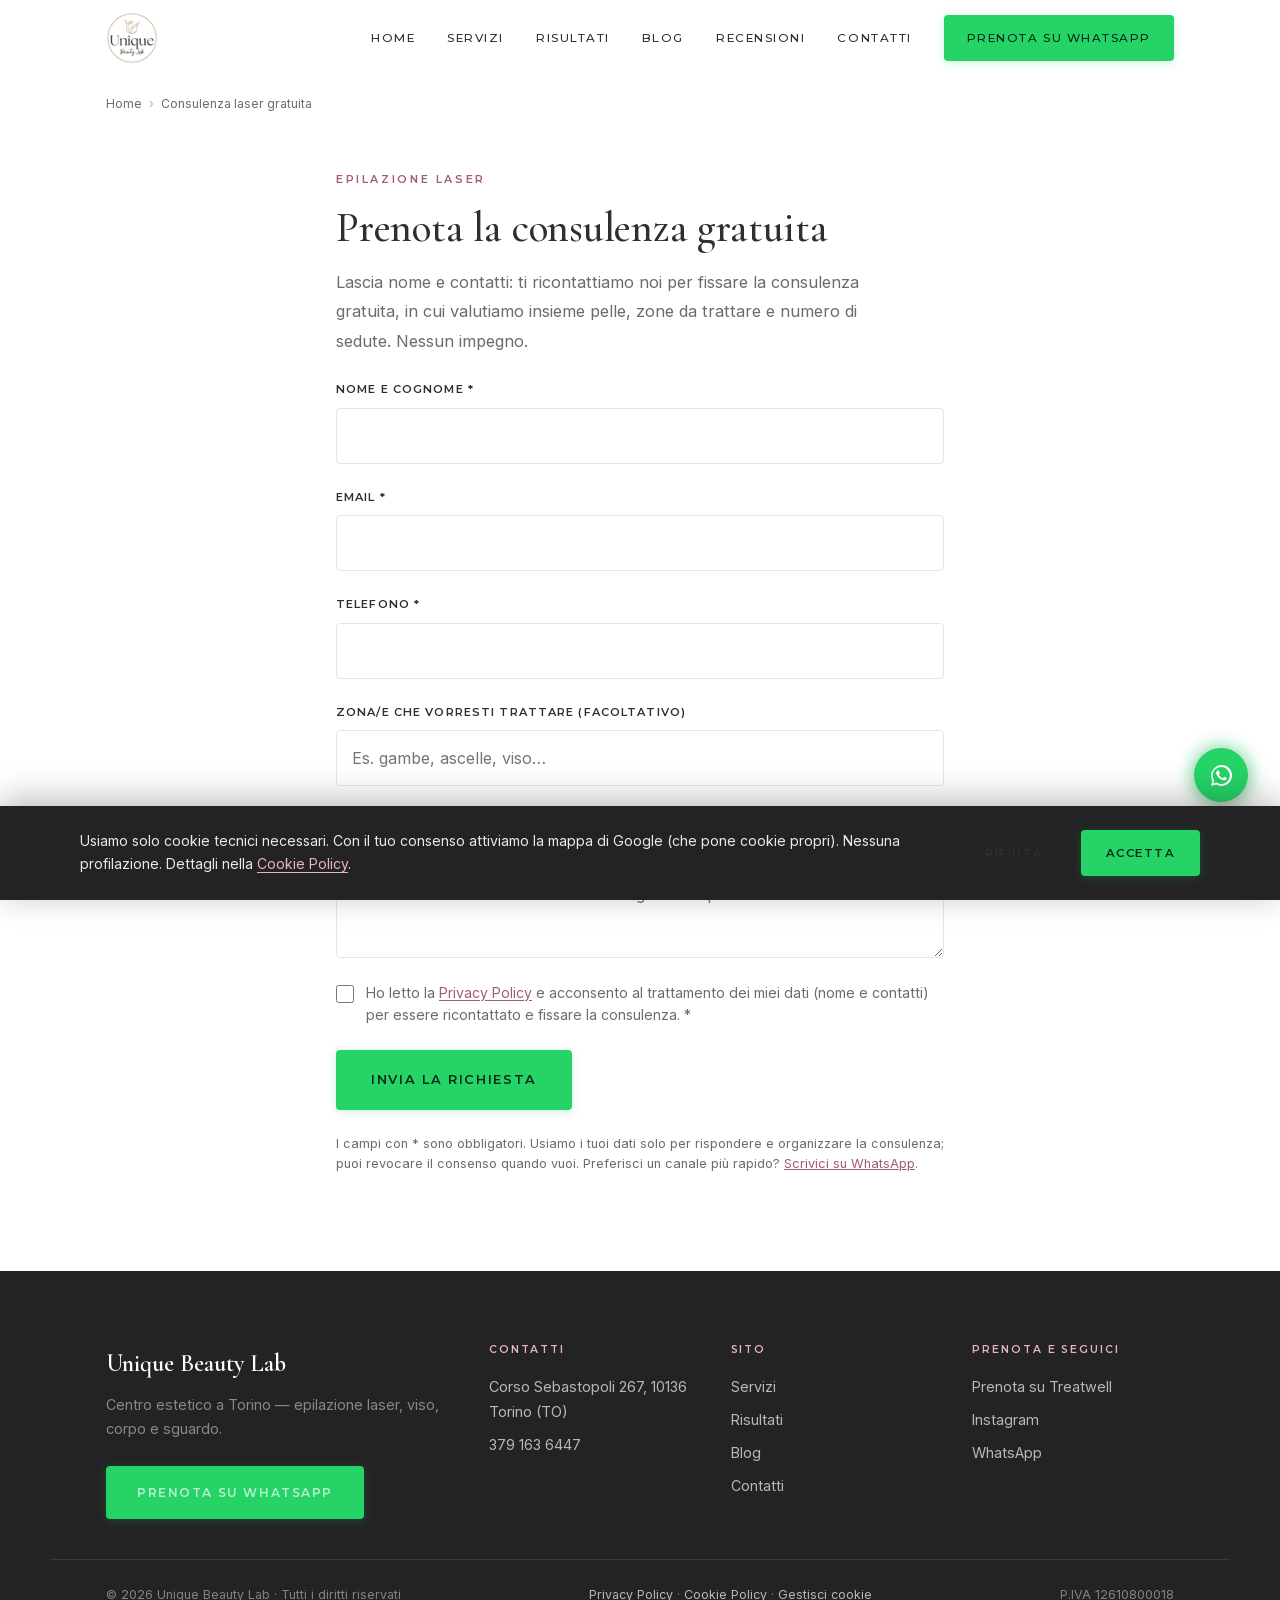
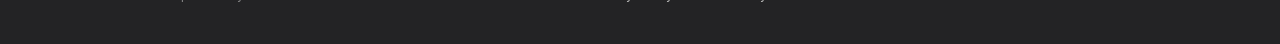
==== commit 85a2fdf9: "Aggiunge logo Unique Beauty Lab nel header e favicon Nuovo header: - Header logo testuale sostituito" ====
--- a/consulenza/index.html
+++ b/consulenza/index.html
@@ -10,16 +10,18 @@
 <meta name="robots" content="index, follow">
 <meta name="theme-color" content="#FBFAF9">
 
-<link rel="icon" href="/favicon.svg" type="image/svg+xml">
+<link rel="icon" type="image/png" sizes="32x32" href="/assets/logo/favicon-32.png">
+<link rel="icon" type="image/png" sizes="192x192" href="/assets/logo/favicon-180.png">
+<link rel="apple-touch-icon" href="/assets/logo/favicon-180.png">
 <link rel="stylesheet" href="/assets/fonts/fonts.css">
-<link rel="stylesheet" href="/assets/css/style.css">
+<link rel="stylesheet" href="/assets/css/style.css?v=2026081001">
 </head>
 <body>
 
 <!-- ===================== HEADER ===================== -->
 <header class="header" id="header">
   <div class="contenitore header-interno">
-    <a href="/" class="logo">Unique Beauty Lab<span class="logo-marchio">Torino</span></a>
+    <a href="/" class="logo" aria-label="Unique Beauty Lab Torino — Home"><img class="logo-img" src="/assets/logo/logo-240.png" srcset="/assets/logo/logo-240.png 1x, /assets/logo/logo-480.png 2x" width="52" height="52" alt="Unique Beauty Lab Torino"></a>
     <nav class="nav" id="nav-principale" aria-label="Navigazione principale">
       <a href="/">Home</a>
       <a href="/#servizi">Servizi</a>
--- a/assets/css/style.css
+++ b/assets/css/style.css
@@ -342,28 +342,29 @@
 
 .logo {
   display: inline-flex;
-  align-items: baseline;
+  align-items: center;
   gap: 9px;
-  font-family: var(--font-display);
-  font-size: 1.32rem;
-  font-weight: 600;
-  letter-spacing: .01em;
   text-decoration: none;
-  white-space: nowrap;
   line-height: 1;
 }
-.logo .logo-marchio {
-  font-family: var(--font-label);
-  font-size: 0.56rem;
-  font-weight: 600;
-  text-transform: uppercase;
-  letter-spacing: .2em;
-  color: var(--rosa-testo);
+.logo-img {
+  display: block;
+  height: 48px;
+  width: 48px;
+  object-fit: contain;
+}
+@media (min-width: 1024px) {
+  .logo-img { height: 52px; width: 52px; }
 }
 
 .nav {
   position: fixed;
   inset: var(--altezza-header) 0 0 0;
+  /* Il .header ha backdrop-filter, che crea un containing block per
+     i figli position:fixed → senza altezza esplicita il pannello si
+     dimensiona sull'header (68px) invece che sul viewport, mostrando
+     solo la prima voce. Con 100dvh l'altezza è viewport-relative. */
+  height: calc(100dvh - var(--altezza-header));
   background: var(--bianco);
   display: flex;
   flex-direction: column;
@@ -957,6 +958,12 @@
 .media-intera img { object-fit: contain; }
 .media-intera:hover img { transform: none; }
 
+/* Diptico Prima/Dopo affiancato: la cornice diventa quadrata così
+   il crop non mangia i due lati del confronto (il 4/5 tagliava sx/dx).
+   Specificità: .card-media .media-cornice imposta 4/5, quindi qui va
+   pareggiata la specificità (2 classi) e messa dopo nel file. */
+.card-media .cornice-confronto { aspect-ratio: 1 / 1; }
+
 /* Lente che compare in hover */
 .media-cornice::after {
   content: "";
@@ -991,6 +998,32 @@
   letter-spacing: .15em;
 }
 .confronto-etichetta-chiara { background: var(--rosa-tenue); color: var(--rosa-testo); }
+
+/* Etichette "Prima" / "Dopo" sovrapposte al diptico:
+   quando la foto originale è un unico scatto affiancato (sx=prima, dx=dopo)
+   senza scritte impresse, questi badge in absolute rendono immediato leggere
+   il confronto senza dover ricorrere alla sola didascalia. */
+.badge-confronto {
+  position: absolute;
+  bottom: var(--sp-3);
+  z-index: 2;
+  padding: 6px 14px;
+  background: rgba(24, 20, 21, .72);
+  color: var(--bianco);
+  font-family: var(--font-label);
+  font-size: .62rem;
+  font-weight: 700;
+  text-transform: uppercase;
+  letter-spacing: .18em;
+  border-radius: var(--r-xs);
+  backdrop-filter: blur(4px);
+  pointer-events: none;
+}
+.badge-prima { left: var(--sp-3); }
+.badge-dopo  { right: var(--sp-3); }
+@media (min-width: 600px) {
+  .badge-confronto { font-size: .68rem; padding: 7px 16px; }
+}
 .confronto-titolo { font-size: .82rem; margin-bottom: var(--sp-2); }
 .confronto-nota { font-size: .88rem; color: var(--testo-soft); margin: 0; }
 
@@ -1576,10 +1609,6 @@
   }
   .nav a { padding: 0; border-bottom: 0; font-size: .74rem; letter-spacing: .12em; }
   .nav .nav-cta { margin-top: 0; min-height: 46px; padding: 12px 20px; }
-  /* Margine di sicurezza a 1024px: se il serif non carica, il
-     carattere di ripiego è più largo e la riga andrebbe a filo. */
-  .logo { font-size: 1.18rem; }
-
   .flottanti { right: var(--sp-6); bottom: var(--sp-6); }
   .flottante { width: 54px; height: 54px; }
   .flottante svg { width: 25px; height: 25px; }
@@ -1591,7 +1620,6 @@
   .nav { gap: var(--sp-6); }
   .nav a { letter-spacing: .13em; }
   .nav .nav-cta { padding: 12px 22px; }
-  .logo { font-size: 1.32rem; }
 }
 
 /* ---- ≥ 1280px ---- */
